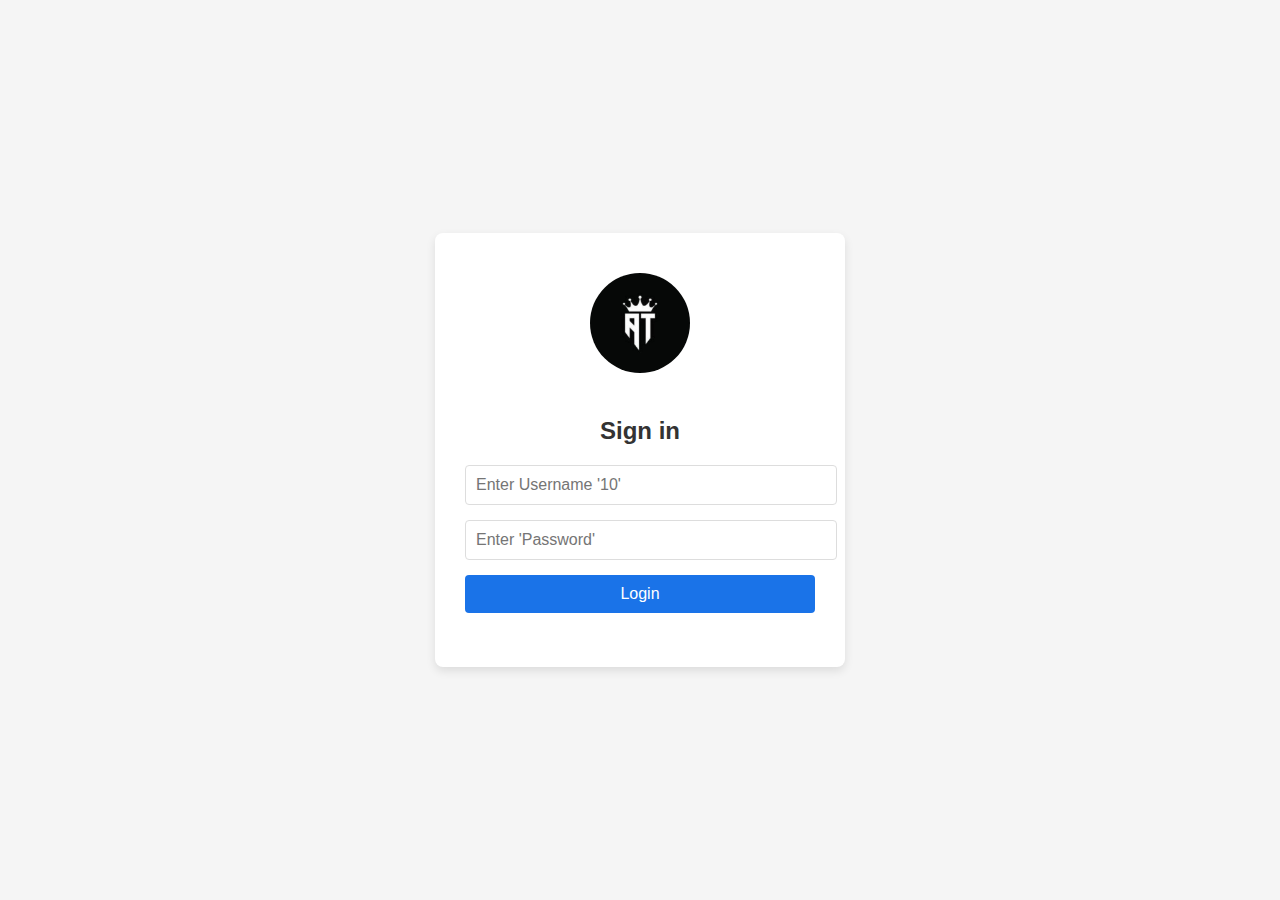
==== index.html @ 684d6d6b "Add files via upload" ====
<!DOCTYPE html>
<html lang="en">
<head>
    <meta charset="UTF-8">
    <meta name="viewport" content="width=device-width, initial-scale=1.0">
    <title>AHNAF TAHSIN LOG</title>
    <!-- Link to External CSS -->
    <link rel="stylesheet" href="index.css">
</head>
<body>
    <div class="login-container">
        <!-- Logo Image -->
        <img src="logo.jpg" alt="Logo">

        <!-- Login Form Title -->
        <h2>Sign in</h2>

        <!-- Username Input -->
        <input type="text" id="username" placeholder="Enter Username '10'" required>

        <!-- Password Input -->
        <input type="password" id="password" placeholder="Enter 'Password'" required>

        <!-- Login Button -->
        <button onclick="login()">Login</button>

        <!-- Error Message -->
        <p id="error-message" class="error-message"></p>
    </div>
   
    <!-- Link to External JavaScript -->
    <script src="index.js"></script>
    
</body>
</html>
---- index.css ----
body {
    font-family: Arial, sans-serif;
    background-color: #f5f5f5;
    display: flex;
    justify-content: center;
    align-items: center;
    height: 100vh;
    margin: 0;
}

.login-container {
    background-color: white;
    padding: 40px 30px;
    border-radius: 8px;
    box-shadow: 0 4px 10px rgba(0, 0, 0, 0.1);
    text-align: center;
    width: 350px;
}

.login-container img {
    width: 100px;
    height: 100px;
    border-radius: 50%;
    margin-bottom: 20px;
}

.login-container h2 {
    font-size: 24px;
    margin-bottom: 20px;
    color: #333;
}

.login-container input {
    width: 100%;
    padding: 10px;
    margin-bottom: 15px;
    border: 1px solid #ddd;
    border-radius: 4px;
    font-size: 16px;
}

.login-container button {
    width: 100%;
    padding: 10px;
    background-color: #1a73e8;
    color: white;
    border: none;
    border-radius: 4px;
    font-size: 16px;
    cursor: pointer;
}

.login-container button:hover {
    background-color: #0c47b8;
}

.error-message {
    color: red;
    font-size: 14px;
    margin-top: 10px;
}
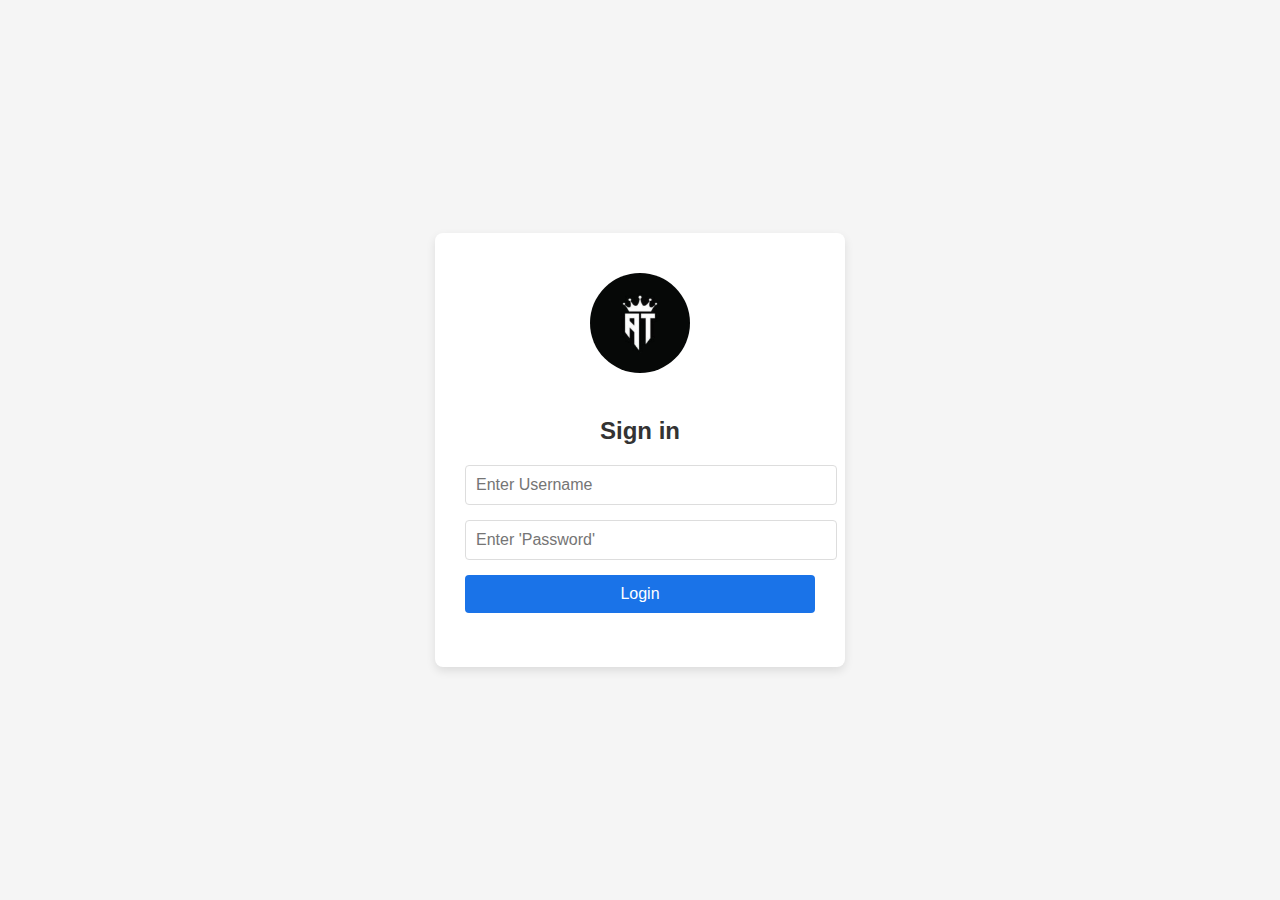
==== commit d9ed1b6f: "Add files via upload" ====
--- a/index.html
+++ b/index.html
@@ -3,7 +3,7 @@
 <head>
     <meta charset="UTF-8">
     <meta name="viewport" content="width=device-width, initial-scale=1.0">
-    <title>AHNAF TAHSIN LOG</title>
+    <title>AHNAF TAHSIN</title>
     <!-- Link to External CSS -->
     <link rel="stylesheet" href="index.css">
 </head>
@@ -16,7 +16,7 @@
         <h2>Sign in</h2>
 
         <!-- Username Input -->
-        <input type="text" id="username" placeholder="Enter Username '10'" required>
+        <input type="text" id="username" placeholder="Enter Username " required>
 
         <!-- Password Input -->
         <input type="password" id="password" placeholder="Enter 'Password'" required>
